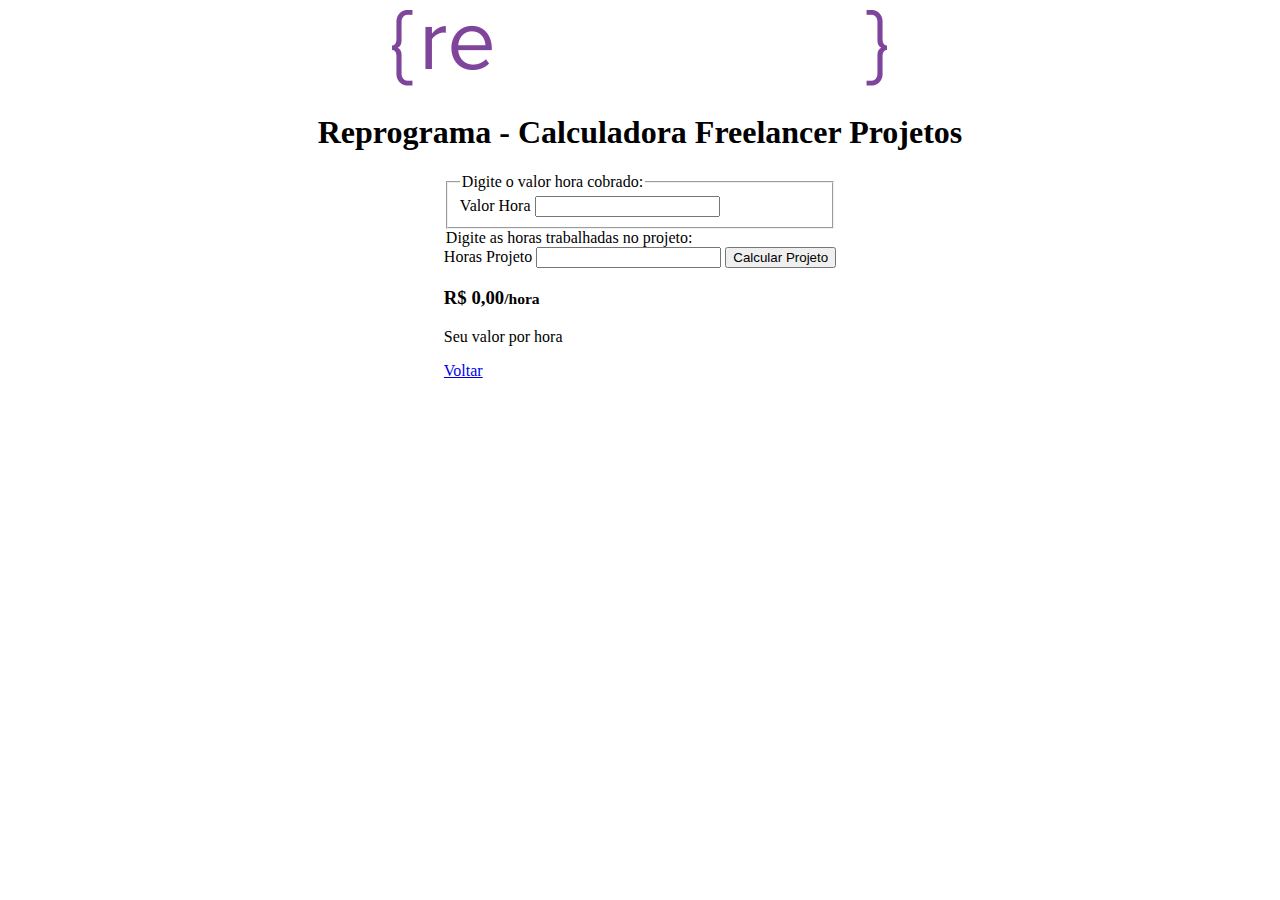
==== Calculadora_Freelancer/desafio.html @ 600e07cc "creating freelance calculator" ====
<!DOCTYPE html>
<html lang="en">

<head>
  <meta charset="UTF-8" />
  <meta name="viewport" content="width=device-width, initial-scale=1.0" />
  <title>Reprograma - Calculadora Freelancer</title>
  <link rel="icon" href="img/favicon.ico" />
  <link rel="stylesheet" type="text/css" href="css/desafio.css" />
</head>

<body>
  <nav class="barra-navegacao">
    <img class="barra-navegacao__logotipo" src="img/logotipo-reprograma.png" />
  </nav>
  <header class="cabecalho">
    <h1 class="cabecalho_titulo">Reprograma - Calculadora Freelancer Projetos</h1>
  </header>
  <main class="conteudo-principal">
    <section class="secao secao-hora">
      <article class="secao__conteudo">
        <div class="secao__formulario">
          <fieldset>
            <legend>Digite o valor hora cobrado:</legend>
            <div class="secao__formulario__grupo"></div>
              <label for="valor-hora">Valor Hora</label>
              <input type="number" id="valor-hora" />
            </div>
        </fieldset>
          <legend>Digite as horas trabalhadas no projeto:</legend>
          <div class="secao__formulario__grupo"></div>
            <label for="horas-projeto">Horas Projeto</label>
            <input type="number" id="horas-projeto" />
          </div>
        </fieldset>
        <button onclick="calcular()">Calcular Projeto</button>
      </div>
    </article>
    <footer class="secao__rodape">
      <h3 class="secao__rodape__valor">
        <span id="resposta">R$ 0,00</span><small>/hora</small>
      </h3>
      <p class="secao__rodape__legenda">Seu valor por hora</p>
    </footer>
  </section>
  <a href="index.html">Voltar</a>

        <script type="text/javascript" src="js/desafio.js"></script>
</body>

</html>
---- Calculadora_Freelancer/css/desafio.css ----
body {
  display: flex;
  flex-direction: column;
  flex: 1;
  align-items: center;
  box-sizing: border-box;
}
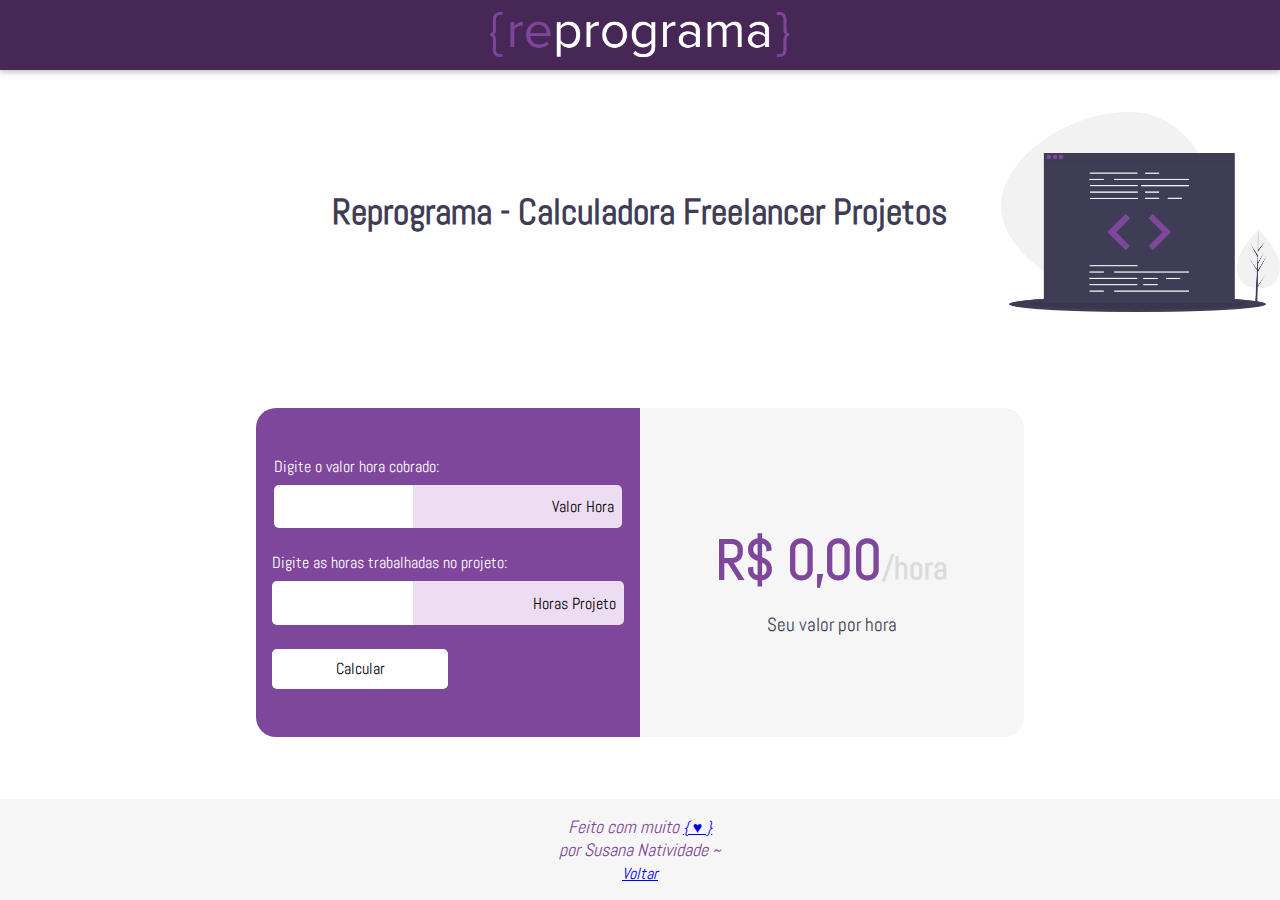
==== commit beef8666: "creating freelance calculator" ====
--- a/Calculadora_Freelancer/desafio.html
+++ b/Calculadora_Freelancer/desafio.html
@@ -3,6 +3,7 @@
 
 <head>
   <meta charset="UTF-8" />
+  <meta http-equiv="X-UA-Compatible" content="IE=edge" />
   <meta name="viewport" content="width=device-width, initial-scale=1.0" />
   <title>Reprograma - Calculadora Freelancer</title>
   <link rel="icon" href="img/favicon.ico" />
@@ -17,35 +18,42 @@
     <h1 class="cabecalho_titulo">Reprograma - Calculadora Freelancer Projetos</h1>
   </header>
   <main class="conteudo-principal">
-    <section class="secao secao-hora">
-      <article class="secao__conteudo">
-        <div class="secao__formulario">
-          <fieldset>
-            <legend>Digite o valor hora cobrado:</legend>
-            <div class="secao__formulario__grupo"></div>
-              <label for="valor-hora">Valor Hora</label>
-              <input type="number" id="valor-hora" />
-            </div>
-        </fieldset>
-          <legend>Digite as horas trabalhadas no projeto:</legend>
-          <div class="secao__formulario__grupo"></div>
-            <label for="horas-projeto">Horas Projeto</label>
-            <input type="number" id="horas-projeto" />
+      <section class="secao secao-hora">
+        <article class="secao__conteudo">
+          <div class="secao__formulario">
+            <fieldset>
+              <legend>Digite o valor hora cobrado:</legend>
+              <div class="secao__formulario__grupo">
+                <label for="valor-hora">Valor Hora</label>
+                <input type="number" id="valor-hora" />
+              </div>
+            </fieldset>
+            <fieldset>
+              <legend>Digite as horas trabalhadas no projeto:</legend>
+              <div class="secao__formulario__grupo">
+                <label for="horas-projeto">Horas Projeto</label>
+                <input type="number" id="horas-projeto" />
+              </div>
+            </fieldset>
+            <button onclick="calcularValorHora()">Calcular</button>
           </div>
-        </fieldset>
-        <button onclick="calcular()">Calcular Projeto</button>
-      </div>
-    </article>
-    <footer class="secao__rodape">
-      <h3 class="secao__rodape__valor">
-        <span id="resposta">R$ 0,00</span><small>/hora</small>
-      </h3>
-      <p class="secao__rodape__legenda">Seu valor por hora</p>
-    </footer>
-  </section>
-  <a href="index.html">Voltar</a>
+        </article>
+        <footer class="secao__rodape">
+          <h3 class="secao__rodape__valor">
+            <span id="resposta">R$ 0,00</span><small>/hora</small>
+          </h3>
+          <p class="secao__rodape__legenda">Seu valor por hora</p>
+        </footer>
+      </section>
 
-        <script type="text/javascript" src="js/desafio.js"></script>
+  </main>
+  <footer class="rodape">
+    Feito com muito
+    <a href="https://github.com/natividadesusana"> { ♥ }</a>
+    <br>por Susana Natividade ~
+    <br> <a href="index.html">Voltar</a>
+  </footer>
+    <script type="text/javascript" src="js/desafio.js"></script>
 </body>
 
 </html>--- a/Calculadora_Freelancer/css/desafio.css
+++ b/Calculadora_Freelancer/css/desafio.css
@@ -1,7 +1,253 @@
+@import url("https://fonts.googleapis.com/css?family=Lato:400,700");
+@import url("https://fonts.googleapis.com/css2?family=Abel&display=swap");
+
+* {
+  box-sizing: border-box;
+  font-family: "Abel", "Lato", sans-serif;
+  font-size: 16px;
+}
 body {
+  margin: 0;
+}
+h1 {
+  font-size: 36px;
+}
+h2 {
+  font-size: 24px;
+}
+p {
+  margin: 0;
+}
+
+button {
+  background-color: #fff;
+  border: none;
+  color: #000;
+  text-align: center;
+  text-decoration: none;
+  font-size: 16px;
+  cursor: pointer;
+  width: 50%;
+  height: 40px;
+  border-radius: 5px;
+  margin: 1.5rem 0 0 0;
+}
+
+/* BARRA NAVEGACAO */
+.barra-navegacao {
+  z-index: 1;
   display: flex;
-  flex-direction: column;
-  flex: 1;
   align-items: center;
-  box-sizing: border-box;
-}
+  justify-content: center;
+  position: fixed;
+  top: 0;
+  height: 70px;
+  width: 100%;
+  background-color: #462755;
+  box-shadow: 0 2px 5px 0 rgba(0, 0, 0, 0.16), 0 2px 10px 0 rgba(0, 0, 0, 0.12);
+}
+.barra-navegacao__logotipo {
+  max-height: 70%;
+  max-width: 70%;
+}
+
+/* CONTEUDO-PRINCIPAL */
+@media (min-width: 320px) {
+  .conteudo-principal {
+    margin: 0 0 0 auto;
+  }
+}
+@media (min-width: 768px) {
+  .conteudo-principal {
+    margin: 6rem auto 6rem auto;
+  }
+}
+@media (min-width: 992px) {
+  .conteudo-principal {
+    max-width: 80%;
+  }
+}
+@media (min-width: 1200px) {
+  .conteudo-principal {
+    max-width: 60%;
+  }
+}
+
+/* CABECALHO */
+.cabecalho {
+  position: relative;
+  text-align: center;
+  color: #3f3d56;
+  height: auto;
+  padding: 2rem 1rem;
+  margin-top: 80px;
+  margin-bottom: 80px;
+  background: url("../img/code.png") no-repeat center right;
+  background-attachment: scroll;
+  background-size: auto;
+  background-size: contain;
+  background-attachment: scroll;
+}
+
+.cabecalho__titulo {
+  margin: 0 10rem 0 0;
+  display: block;
+}
+
+@media (min-width: 320px) {
+  .cabecalho {
+    margin-top: 7rem;
+  }
+  .cabecalho__titulo {
+    margin: 0 10rem 0 0;
+    font-size: 25px;
+  }
+}
+
+@media (min-width: 768px) {
+  .cabecalho {
+    display: flex;
+    flex-direction: column;
+    justify-content: center;
+    height: 200px;
+  }
+  .cabecalho__titulo {
+    margin: 0 20rem 0 0;
+    font-size: 40px;
+  }
+}
+
+/* SECAO */
+.secao__cabecalho {
+  font-size: 24px;
+  font-weight: bold;
+  text-align: center;
+  color: #464646;
+  padding: 3rem 0 0 0;
+}
+.secao__cabecalho:after {
+  display: table;
+  content: "}";
+  font-size: 36px;
+  font-weight: lighter;
+  color: #7f479b;
+  margin: -15px auto 10px;
+  transform: rotate(90deg);
+}
+.secao__conteudo {
+  padding: 3rem 1rem;
+  background-color: #7f479b;
+  margin-bottom: 10px;
+}
+
+.secao__formulario {
+  text-align: left;
+}
+
+.secao__formulario fieldset {
+  padding: 0;
+  border: none;
+}
+
+.secao__formulario fieldset:not(:first-child) {
+  margin: 1.5rem 0 0 0;
+}
+.secao__formulario legend {
+  font-weight: ;
+  padding: 0;
+  margin: 0 0 0.5rem 0;
+  color: white
+}
+.secao__formulario__grupo {
+  position: relative;
+  display: flex;
+  flex-direction: row-reverse;
+  flex-wrap: wrap;
+}
+.secao__formulario__grupo label {
+  text-align: right;
+  width: 60%;
+  padding: 0.7rem 0.5rem;
+  margin: 0;
+  background-color: #ecddf3;
+  border-top-left-radius: 0;
+  border-bottom-left-radius: 0;
+  border-top-right-radius: 5px;
+  border-bottom-right-radius: 5px;
+}
+.secao__formulario__grupo input {
+  width: 40%;
+  padding: 0.7rem 0.5rem;
+  margin: 0;
+  border: none;
+  border-top-left-radius: 5px;
+  border-bottom-left-radius: 5px;
+  border-top-right-radius: 0;
+  border-bottom-right-radius: 0;
+  box-shadow: inset 0 1px 2px rgba(206, 198, 198, 0.1);
+}
+.secao__formulario__grupo p {
+  width: 100%;
+  padding: 50;
+  margin: 0;
+}
+.secao__rodape {
+  text-align: center;
+  padding: 3rem 1rem;
+  background-color: #f6f6f6;
+  margin-bottom: 10px;
+}
+.secao__rodape__valor span {
+  font-size: 3.5rem;
+  color: #7f479b;
+  margin: 0 0 0.5rem 0;
+}
+.secao__rodape__valor small {
+  font-size: 2rem;
+  color: #dddadd;
+}
+.secao__rodape__legenda {
+  font-size: 1.2rem;
+  color: #3f3d56;
+}
+@media (min-width: 768px) {
+  .secao {
+    display: flex;
+    flex-wrap: wrap;
+  }
+  .secao__cabecalho {
+    width: 100%;
+  }
+  .secao__rodape {
+    display: flex;
+    justify-content: center;
+    flex-direction: column;
+  }
+  .secao__conteudo,
+  .secao__rodape {
+    width: 50%;
+  }
+}
+@media (min-width: 992px) {
+  .secao__conteudo {
+    border-top-left-radius: 20px;
+    border-bottom-left-radius: 20px;
+  }
+  .secao__rodape {
+    border-top-right-radius: 20px;
+    border-bottom-right-radius: 20px;
+  }
+}
+
+/* RODAPE */
+.rodape {
+  font-size: 18px;
+  font-style: italic;
+  text-align: center;
+  color: #7f479b;
+  background-color: #f6f6f6;
+  padding: 1rem 1rem;
+  position: fixed;
+  bottom: 0;
+  width: 100%;
+}
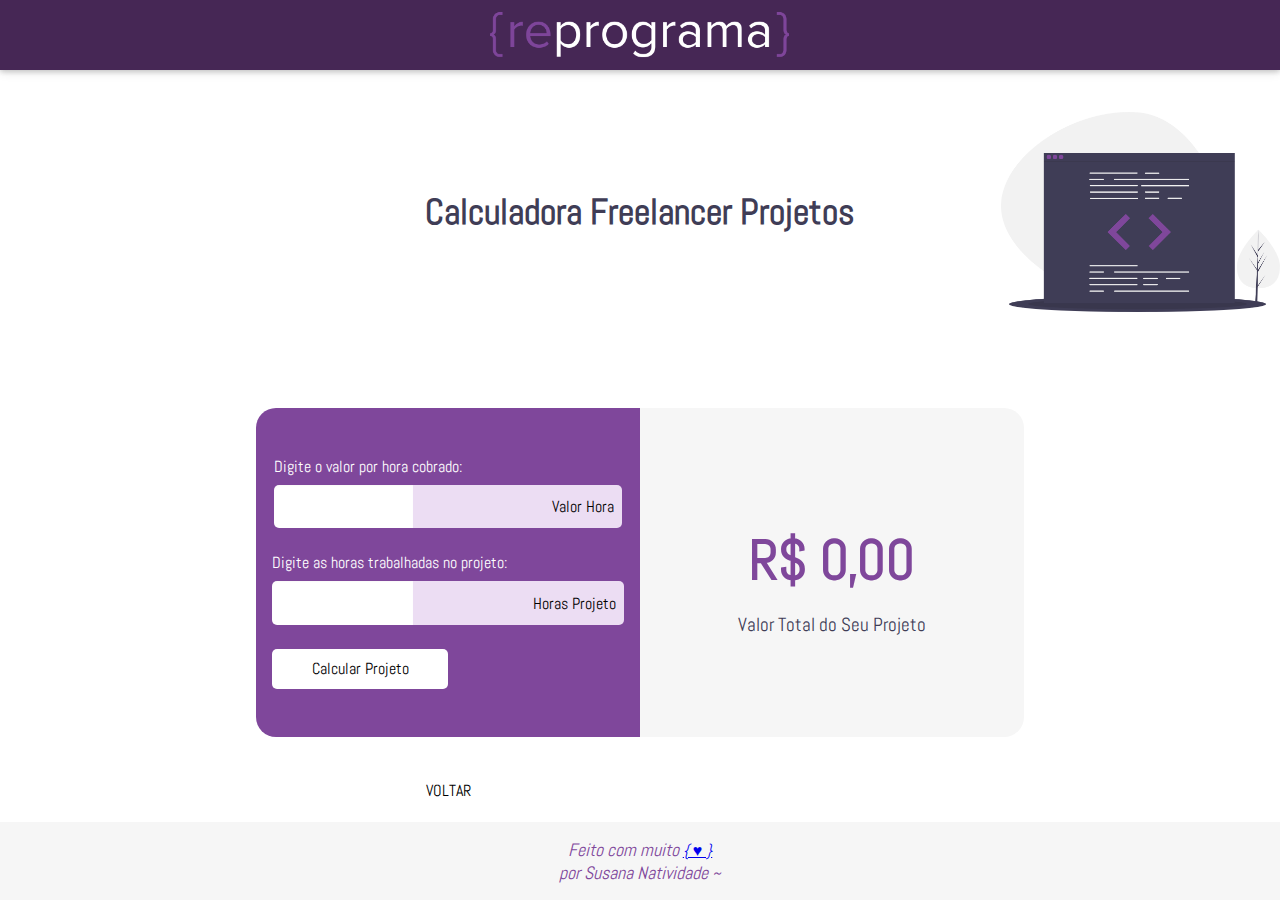
==== commit bb236655: "finalizing freelance calculator project" ====
--- a/Calculadora_Freelancer/desafio.html
+++ b/Calculadora_Freelancer/desafio.html
@@ -15,14 +15,14 @@
     <img class="barra-navegacao__logotipo" src="img/logotipo-reprograma.png" />
   </nav>
   <header class="cabecalho">
-    <h1 class="cabecalho_titulo">Reprograma - Calculadora Freelancer Projetos</h1>
+    <h1 class="cabecalho_titulo">Calculadora Freelancer Projetos</h1>
   </header>
   <main class="conteudo-principal">
       <section class="secao secao-hora">
         <article class="secao__conteudo">
           <div class="secao__formulario">
             <fieldset>
-              <legend>Digite o valor hora cobrado:</legend>
+              <legend>Digite o valor por hora cobrado:</legend>
               <div class="secao__formulario__grupo">
                 <label for="valor-hora">Valor Hora</label>
                 <input type="number" id="valor-hora" />
@@ -35,23 +35,22 @@
                 <input type="number" id="horas-projeto" />
               </div>
             </fieldset>
-            <button onclick="calcularValorHora()">Calcular</button>
+            <button onclick="calcular()">Calcular Projeto</button>
           </div>
         </article>
         <footer class="secao__rodape">
           <h3 class="secao__rodape__valor">
-            <span id="resposta">R$ 0,00</span><small>/hora</small>
+            <span id="resposta">R$ 0,00</span>
           </h3>
-          <p class="secao__rodape__legenda">Seu valor por hora</p>
+          <p class="secao__rodape__legenda">Valor Total do Seu Projeto</p>
         </footer>
       </section>
-
+      <a href="index.html"><button id="button-voltar" onclick="voltar()">VOLTAR</button></a>
   </main>
   <footer class="rodape">
     Feito com muito
     <a href="https://github.com/natividadesusana"> { ♥ }</a>
     <br>por Susana Natividade ~
-    <br> <a href="index.html">Voltar</a>
   </footer>
     <script type="text/javascript" src="js/desafio.js"></script>
 </body>
